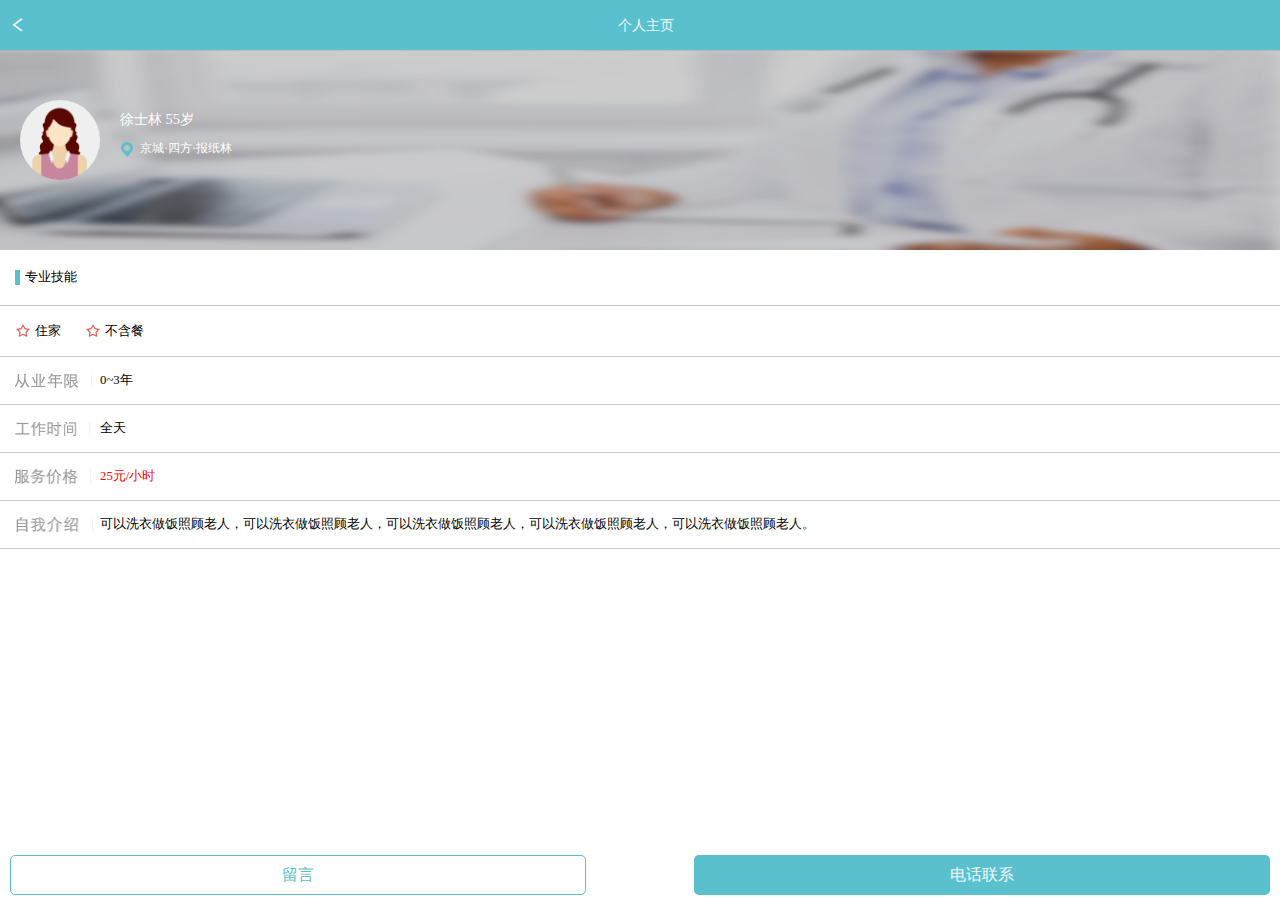
==== task5/index.html @ 5952b05a "add task5" ====
<!DOCTYPE html>
<html lang="en">
<head>
    <meta charset="UTF-8">
    <meta name="viewport" content="width=device-width, initial-scale=1.0">
    <meta http-equiv="X-UA-Compatible" content="ie=edge">
    <link rel="stylesheet" href="index.css">
    <title>Task5</title>
</head>
<body >
    <div class="header">
        <div class="img1"><img src="images/task5-1_03.png" alt="" width="16" ></div>
        <div class="sp1"> <span class="sp1">个人主页</span></div> 
    </div>

    <div class="main">
        <div class="top">
            <div class="top-img"></div>
            <div class="top-info">徐士林 55岁</div>
            <div class="top-address">京城·四方·报纸林</div>
        </div>   
    </div>
    <div class="content">
            <div class="content-skill">专业技能</div>
           
            <div class="content-1">
                <div class="content-home">住家</div>
                <div class="content-food">不含餐</div>
            </div>
            <div class="content-2">
                    0~3年
              </div>
              <div class="content-3">
                  全天
              </div>
              <div class="content-4">
                  25元/小时
              </div>
              <div class="content-5">
                  可以洗衣做饭照顾老人，可以洗衣做饭照顾老人，可以洗衣做饭照顾老人，可以洗衣做饭照顾老人，可以洗衣做饭照顾老人。
              </div>
        </div>
    <div class="footer">
     <button class="btn1" type="button" value="登录">留言</button>
     <button class="btn2" type="button" value="登录">电话联系</button>

    </div>
    

    
</body>
</html>
---- task5/index.css ----
*{
    margin: 0;
    padding: 0;
}
body{
    
}

.header{
    width: 100%;
    background-color: #5ac0ce;
    height: 50px;
    position: fixed;
    top: 0;
    z-index: 99999999999;
}

.img1{
    width: 10%;
    height: 50px;
    float: left;
}
.img1 img{
    margin-left: 10px;
    height: 30px;
    margin-top: 10px;
}


.sp1{
    width: 90%;
    color: aliceblue;
    font-size: 0.95em;
    text-align: center;
    height: 50px;
     float: left;
     line-height: 50px;

}

.main{
    width: 100%;
    margin-top: 50px;
    overflow: auto;
    position: absolute;
    
   
   
}
.top{
    width: 100%;
    height: 200px;
    background: url(images/body_02.png) no-repeat ;
    background-size: 100% 100%;
    float: left;
    
}
.top:after{
    position: absolute;
    top: 0;
    left: 0;
    content: "";
    background-color:#000;
    opacity: 0.2;
    z-index: 1;
    width: 100%;
    height: 100%;
}
.top-img{
    width: 80px;
    height: 80px;
    background-color: #fff;
    z-index: 2;
    position: absolute;
    top: 50px;
    left: 20px;
    border-radius: 50%;
    background: url(images/tu.png) no-repeat;
    background-size: 100%;
}

.top-info{
    width: 100px;
    height: 30px;
    color: #fff;
    z-index: 999;
    position: absolute;
    top: 60px;
    left: 120px;
    font-size: 0.9rem;
}

.top-address{
    width: 100px;
    height: 30px;
    color: #fff;
    z-index: 10000;
    position: absolute;
    top: 90px;
    left: 120px;
    font-size: 0.75rem;
    background: url(images/Shape\ 4.png) center no-repeat;
    background-position-y: 2px;
    background-position-x: 1px;
    background-size: 10%;
    padding-left: 20px;


}

.footer{
    width: 100%;
    height: 50px;
   background-color: #fff;
    position: fixed;
    bottom: 0;
    text-align: center;
    z-index: 99999999999;
}
.btn1{
    height: 40px;
    color: #5bc0ce;
    background-color: #fff;
    width: 45%;
    outline: none;
    cursor: pointer;
    font-size: 1em;
    border: none;
    float: left;
    position: absolute;
    top: 5px;
    left: 10px;
    border-radius: 5px;
    border: solid 1px;
}
.btn2{
    height: 40px;
    background-color: #5bc0ce;
    width: 45%;
    outline: none;
    cursor: pointer;
    font-size: 1em;
    color: aliceblue;
    border: none;
    float: left;
    position: absolute;
    top: 5px;
    right:10px;
    border-radius: 5px;
}

.content{
   width: 100%;
    background-color: #fff;    
    float: left;
    margin: 250px auto;
    margin-bottom: 50px;
   
}
.content-skill{
    width: 80%;
    margin-left: 15px;
    height: 15px;
    border-left: #5ac0ce 5px solid; 
    padding-left: 5px;
    line-height: 15px;
    margin-top: 20px;
    margin-bottom: 20px;
    font-size: 0.80rem;
}
.content-1{
    border-bottom: 1px solid #ccc;
    height: 50px;
    line-height: 50px;
    padding-left:15px; 
    font-size: 0.8rem;
    border-top: 1px solid #ccc;
}
.content-home{
   
    background: url(images/xing.png) center no-repeat;
    background-position-y: 18px;
    background-position-x: 1px;
    background-size: 20%;
    padding-left: 20px;
     width: 50px;
    float: left; 
}
.content-food{
    background: url(images/xing.png) center no-repeat;
    background-position-y: 18px;
    background-position-x: 1px;
    background-size: 20%;
    padding-left: 20px;
     width: 50px;
    float: left; 
}


.content-2{
    background: url(images/year_03.png) center no-repeat;
    background-position-y: auto;
    background-position-x: 15px;
    background-size: 80px;
    padding-left: 100px;
    box-sizing: border-box;
    border-bottom: 1px solid #ccc;
      width:100%;
     display:inline-block !important; 
     display:inline; 
     padding-top: 15px;
     padding-bottom: 15px;
     font-size: 0.8rem;
}
.content-3{
    background: url(images/p1_07.png) center no-repeat;
    background-position-y: auto;
    background-position-x: 15px;
    background-size: 80px;
    padding-left: 100px;
    box-sizing: border-box;
    border-bottom: 1px solid #ccc;
      width:100%;
     display:inline-block !important; 
     display:inline; 
     padding-top: 15px;
     padding-bottom: 15px;
     font-size: 0.8rem;
}
.content-4{
    background: url(images/p1_10.png) center no-repeat;
    background-position-y: auto;
    background-position-x: 15px;
    background-size: 80px;
    padding-left: 100px;
    box-sizing: border-box;
    border-bottom: 1px solid #ccc;
      width:100%;
     display:inline-block !important; 
     display:inline; 
     padding-top: 15px;
     padding-bottom: 15px;
     font-size: 0.8rem;
     color: red;
}
.content-5{
    background: url(images/p1_13.png) center no-repeat;
    background-position-y: auto;
    background-position-x: 15px;
    background-size: 80px;
    padding-left: 100px;
    box-sizing: border-box;
    border-bottom: 1px solid #ccc;
      width:100%;
     display:inline-block !important; 
     display:inline; 
     padding-top: 15px;
     padding-bottom: 15px;
     font-size: 0.8rem;
}
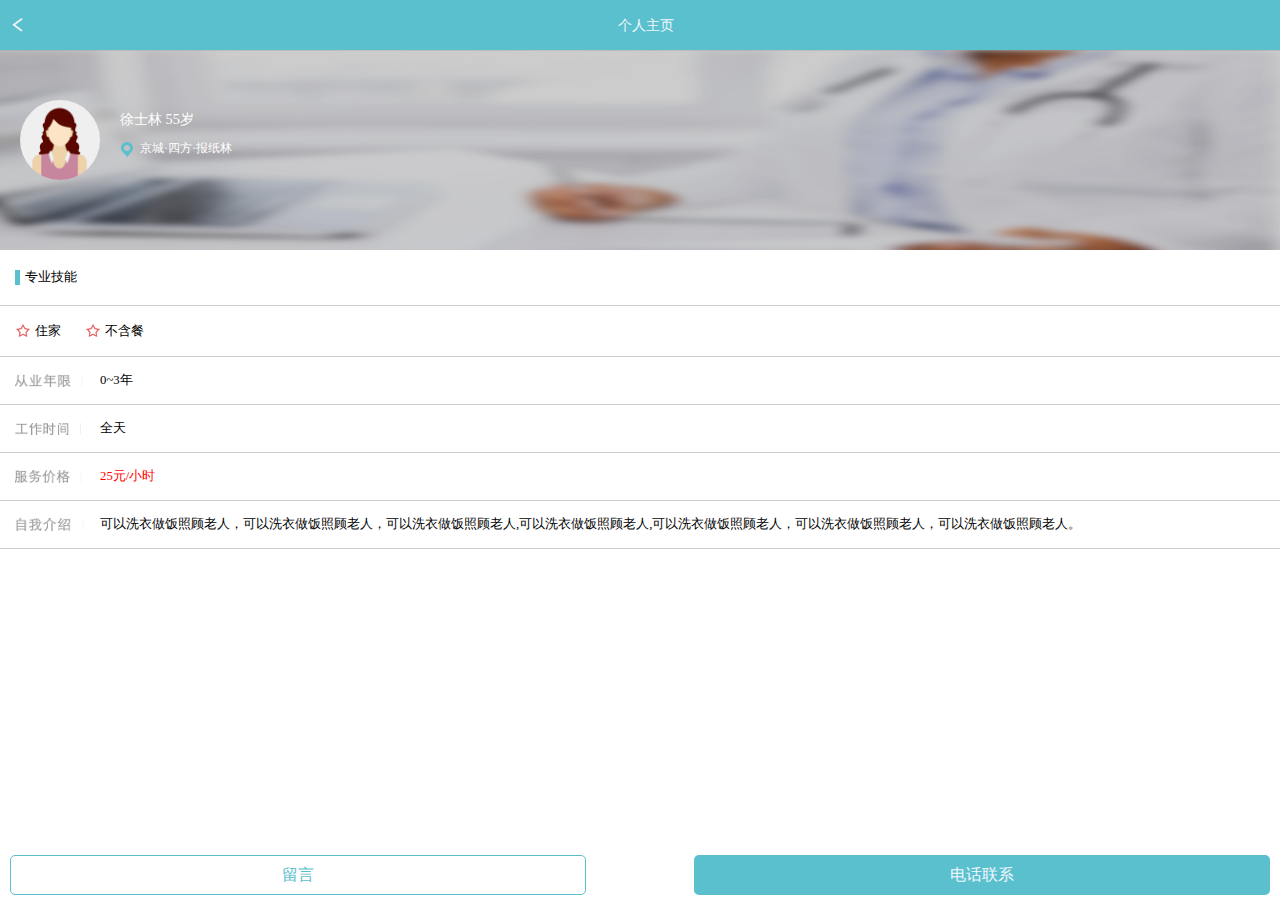
==== commit 841032c0: "revise" ====
--- a/task5/index.html
+++ b/task5/index.html
@@ -37,7 +37,7 @@
                   25元/小时
               </div>
               <div class="content-5">
-                  可以洗衣做饭照顾老人，可以洗衣做饭照顾老人，可以洗衣做饭照顾老人，可以洗衣做饭照顾老人，可以洗衣做饭照顾老人。
+                  可以洗衣做饭照顾老人，可以洗衣做饭照顾老人，可以洗衣做饭照顾老人,可以洗衣做饭照顾老人,可以洗衣做饭照顾老人，可以洗衣做饭照顾老人，可以洗衣做饭照顾老人。
               </div>
         </div>
     <div class="footer">
--- a/task5/index.css
+++ b/task5/index.css
@@ -201,7 +201,7 @@
     background: url(images/year_03.png) center no-repeat;
     background-position-y: auto;
     background-position-x: 15px;
-    background-size: 80px;
+    background-size: 70px;
     padding-left: 100px;
     box-sizing: border-box;
     border-bottom: 1px solid #ccc;
@@ -216,7 +216,7 @@
     background: url(images/p1_07.png) center no-repeat;
     background-position-y: auto;
     background-position-x: 15px;
-    background-size: 80px;
+    background-size: 70px;
     padding-left: 100px;
     box-sizing: border-box;
     border-bottom: 1px solid #ccc;
@@ -231,7 +231,7 @@
     background: url(images/p1_10.png) center no-repeat;
     background-position-y: auto;
     background-position-x: 15px;
-    background-size: 80px;
+    background-size: 70px;
     padding-left: 100px;
     box-sizing: border-box;
     border-bottom: 1px solid #ccc;
@@ -247,20 +247,21 @@
     background: url(images/p1_13.png) center no-repeat;
     background-position-y: auto;
     background-position-x: 15px;
-    background-size: 80px;
-    padding-left: 100px;
-    box-sizing: border-box;
-    border-bottom: 1px solid #ccc;
-      width:100%;
-     display:inline-block !important; 
-     display:inline; 
-     padding-top: 15px;
-     padding-bottom: 15px;
-     font-size: 0.8rem;
-}
-
-
-
-
-
-
+    background-size: 70px;
+    padding-left: 100px;
+    box-sizing: border-box;
+    border-bottom: 1px solid #ccc;
+      width:100%;
+     display:inline-block !important; 
+     display:inline; 
+     padding-top: 15px;
+     padding-bottom: 15px;
+     padding-right: 20px;
+     font-size: 0.8rem;
+}
+
+
+
+
+
+
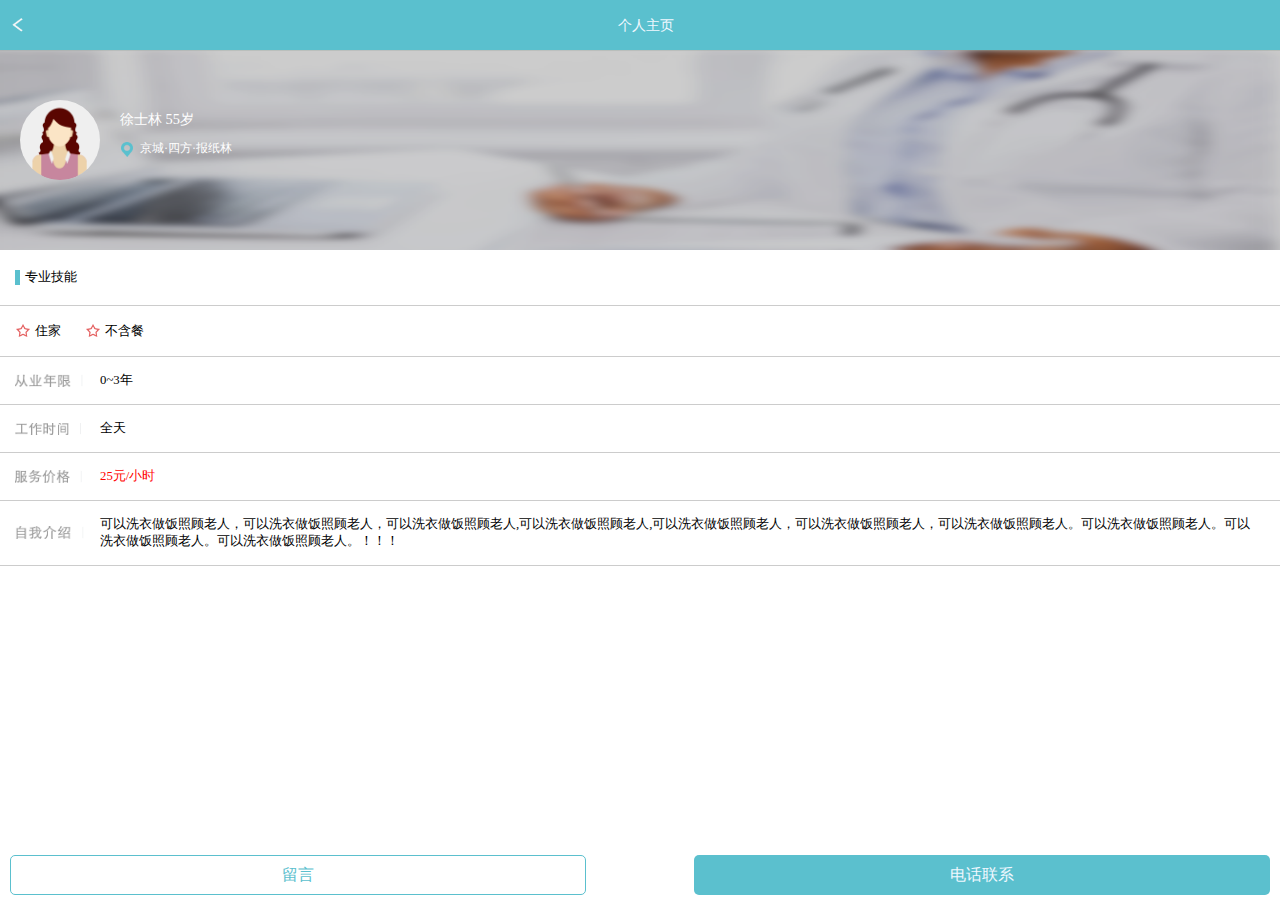
==== commit b2800a84: "1" ====
--- a/task5/index.html
+++ b/task5/index.html
@@ -37,7 +37,7 @@
                   25元/小时
               </div>
               <div class="content-5">
-                  可以洗衣做饭照顾老人，可以洗衣做饭照顾老人，可以洗衣做饭照顾老人,可以洗衣做饭照顾老人,可以洗衣做饭照顾老人，可以洗衣做饭照顾老人，可以洗衣做饭照顾老人。
+                  可以洗衣做饭照顾老人，可以洗衣做饭照顾老人，可以洗衣做饭照顾老人,可以洗衣做饭照顾老人,可以洗衣做饭照顾老人，可以洗衣做饭照顾老人，可以洗衣做饭照顾老人。可以洗衣做饭照顾老人。可以洗衣做饭照顾老人。可以洗衣做饭照顾老人。！！！
               </div>
         </div>
     <div class="footer">
